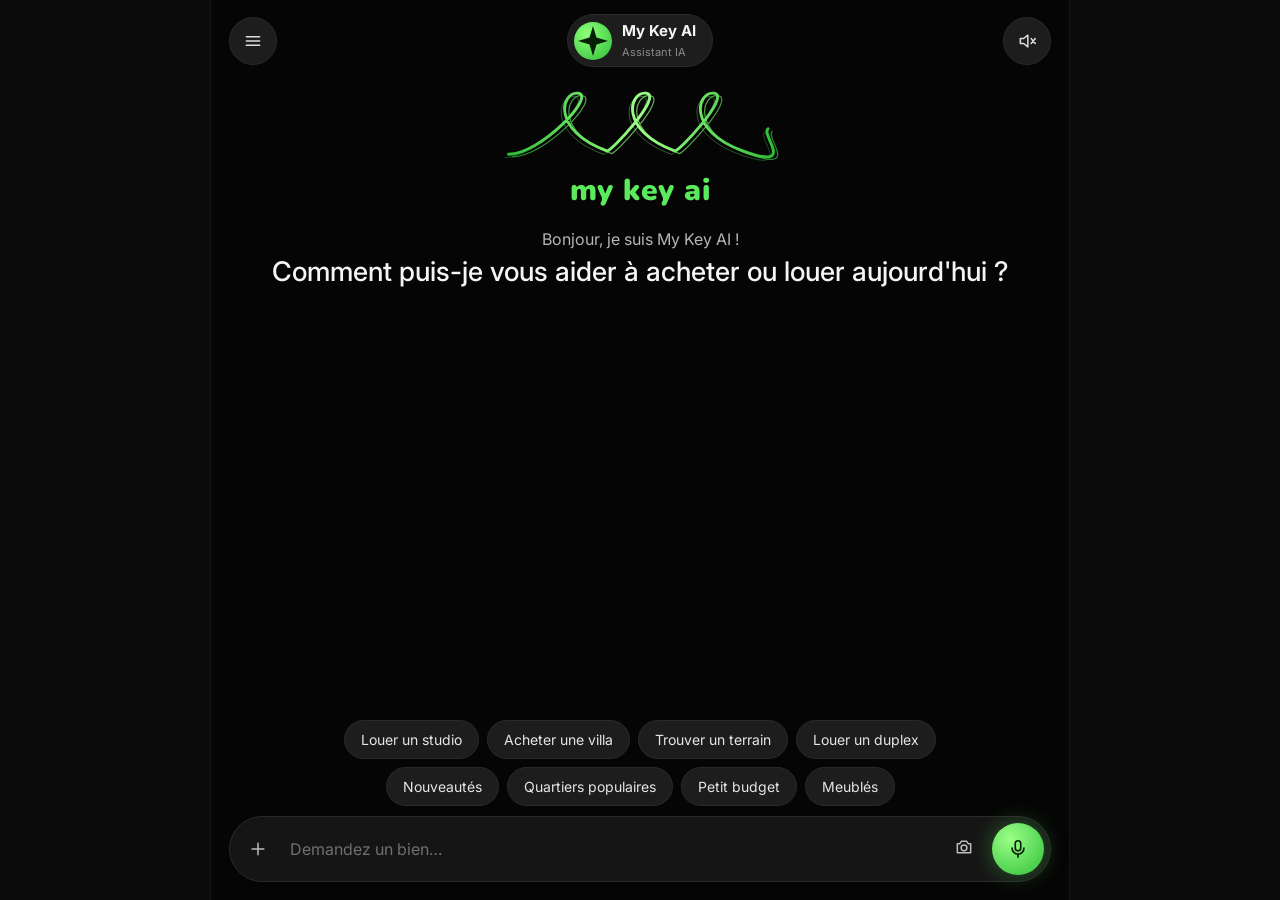
==== index.html @ deaed62e "Chat IA via n8n, appli installable (PWA) sur PC et mobile - Le chat et la recherche détaillée passen" ====
<!DOCTYPE html>
<html lang="fr">
<head>
  <meta charset="utf-8">
  <meta name="viewport" content="width=device-width, initial-scale=1, viewport-fit=cover">
  <meta name="theme-color" content="#050505">
  <meta name="description" content="My Key AI, l'assistant IA pour trouver un bien à louer ou à acheter à Abidjan.">
  <title>My Key AI</title>
  <link rel="manifest" href="manifest.webmanifest">
  <link rel="icon" type="image/png" sizes="192x192" href="icons/icon-192.png">
  <link rel="apple-touch-icon" href="icons/apple-touch-icon.png">
  <meta name="apple-mobile-web-app-capable" content="yes">
  <meta name="mobile-web-app-capable" content="yes">
  <meta name="apple-mobile-web-app-status-bar-style" content="black">
  <meta name="apple-mobile-web-app-title" content="My Key AI">
  <link rel="preconnect" href="https://fonts.googleapis.com">
  <link rel="preconnect" href="https://fonts.gstatic.com" crossorigin>
  <link href="https://fonts.googleapis.com/css2?family=Inter:wght@400;500;600;700&family=Nunito:wght@800;900&display=swap" rel="stylesheet">
  <link rel="stylesheet" href="css/styles.css">
</head>
<body>
<main class="app" id="app">

  <!-- Écran 1 : Recherche (formulaire) -->
  <section class="screen" id="screen-recherche" aria-label="Recherche">
    <div class="topbar">
      <button class="icon-btn" data-action="menu" aria-label="Menu" data-icon="menu"></button>
      <div class="segmented" role="tablist" aria-label="Type de transaction">
        <button data-tx="Vente" role="tab" aria-selected="false">Acheter</button>
        <button data-tx="Location" role="tab" class="on" aria-selected="true">Louer</button>
      </div>
      <button class="icon-btn" data-action="tts" aria-label="Lecture à voix haute" data-icon="speakerOff"></button>
    </div>
    <div class="scroll">
      <div class="logo" data-logo></div>
      <button class="card-btn" data-action="pick-place">
        <span data-icon="pin"></span>
        <span class="label">Choisir la commune / le quartier</span>
        <span class="value" id="place-value"></span>
      </button>
      <div class="chips" id="type-chips"></div>
      <textarea class="field" id="search-desc" placeholder="Décrivez le bien idéal (ex. duplex avec piscine, 3 chambres, budget 400 000)"></textarea>
      <button class="primary" data-action="search">Rechercher des biens</button>
      <div id="search-results"></div>
    </div>
  </section>

  <!-- Écran 2 : Assistant (chat) -->
  <section class="screen" id="screen-assistant" aria-label="Assistant">
    <div class="topbar">
      <button class="icon-btn" data-action="menu" aria-label="Menu" data-icon="menu"></button>
      <div class="assistant-pill">
        <span class="star" data-icon="star"></span>
        <span><strong>My Key AI</strong><small>Assistant IA</small></span>
      </div>
      <button class="icon-btn" data-action="tts" aria-label="Lecture à voix haute" data-icon="speakerOff"></button>
    </div>
    <div class="scroll" id="chat-scroll">
      <div class="hero" id="hero">
        <div class="logo" data-logo></div>
        <p>Bonjour, je suis My Key AI !</p>
        <h1>Comment puis-je vous aider à acheter ou louer aujourd'hui ?</h1>
      </div>
      <div class="chat" id="chat" aria-live="polite"></div>
    </div>
    <div class="chip-rows" id="suggestions"></div>
    <form class="composer" id="composer">
      <button type="button" class="ghost" data-action="goto-recherche" aria-label="Recherche détaillée" data-icon="plus"></button>
      <input id="chat-input" autocomplete="off" placeholder="Demandez un bien…" aria-label="Votre demande">
      <label class="ghost" aria-label="Envoyer une photo"><span data-icon="camera"></span><input type="file" accept="image/*" id="photo-input" hidden></label>
      <button type="button" class="mic-btn" data-action="goto-vocal" aria-label="Parler" id="mic-or-send" data-icon="mic"></button>
    </form>
  </section>

  <!-- Écran 3 : Vocal -->
  <section class="screen voice" id="screen-vocal" aria-label="Recherche vocale">
    <div class="topbar">
      <button class="icon-btn" data-action="goto-assistant" aria-label="Retour" data-icon="back"></button>
      <button class="icon-btn" data-action="menu" aria-label="Menu" data-icon="dots"></button>
    </div>
    <div class="logo" data-logo></div>
    <p class="hint">Dites « Montre-moi des studios à louer à Cocody » ou « villas à vendre à la Riviera ».</p>
    <div class="transcript" id="transcript"></div>
    <div class="status" id="voice-status"></div>
    <form class="fallback composer" id="voice-fallback">
      <input id="voice-text" placeholder="Le micro n'est pas disponible ici : tapez votre demande" aria-label="Votre demande">
      <button class="mic-btn" aria-label="Envoyer" data-icon="send"></button>
    </form>
    <div class="stage">
      <canvas id="wave"></canvas>
      <button class="big-mic" id="big-mic" aria-label="Commencer à parler" data-icon="mic"></button>
    </div>
    <div class="bottom">
      <button class="icon-btn" data-action="voice-stop" aria-label="Pause" data-icon="pause"></button>
      <button class="icon-btn" data-action="goto-assistant" aria-label="Fermer" data-icon="close"></button>
    </div>
  </section>

  <!-- Choix du lieu -->
  <div class="overlay" id="overlay"></div>
  <div class="sheet" id="place-sheet" role="dialog" aria-label="Choisir un lieu">
    <div class="grab"></div>
    <h2 id="sheet-title">Où cherchez-vous ?</h2>
    <input class="search" id="place-search" placeholder="Tapez un quartier : Faya, Angré, Zone 4…">
    <ul id="place-list"></ul>
  </div>

  <!-- Aide à l'installation (iPhone / iPad) -->
  <div class="sheet" id="install-help" role="dialog" aria-label="Installer l'application">
    <div class="grab"></div>
    <h2>Installer My Key AI</h2>
    <ol class="steps">
      <li>Ouvrez cette page dans <strong>Safari</strong>.</li>
      <li>Touchez le bouton <strong>Partager</strong> (le carré avec une flèche vers le haut).</li>
      <li>Choisissez <strong>« Sur l'écran d'accueil »</strong>, puis <strong>Ajouter</strong>.</li>
    </ol>
    <button class="primary" data-action="close-help">J'ai compris</button>
  </div>

  <!-- Menu -->
  <nav class="drawer" id="drawer" aria-label="Menu">
    <div class="logo small" data-logo></div>
    <a href="#assistant" data-nav="assistant"><span data-icon="chat"></span>Assistant</a>
    <a href="#recherche" data-nav="recherche"><span data-icon="search"></span>Recherche détaillée</a>
    <a href="#vocal" data-nav="vocal"><span data-icon="mic"></span>Recherche vocale</a>
    <a href="#assistant" data-action="reset"><span data-icon="close"></span>Nouvelle conversation</a>
    <button class="install-btn hidden" data-action="install"><span data-icon="download"></span>Installer l'application</button>
    <div class="meta">Les biens viennent de notre base d'annonces, vérifiées par nos agents à Abidjan. Contactez toujours l'annonceur avant de vous déplacer et ne versez jamais d'argent avant la visite.</div>
  </nav>
</main>
<script type="module" src="js/app.js"></script>
</body>
</html>
---- css/styles.css ----
:root {
  --bg: #050505;
  --surface: #151515;
  --surface-2: #1d1d1d;
  --border: #2a2a2a;
  --text: #f5f5f5;
  --muted: #8b8b8b;
  --green: #5bea5b;
  --green-2: #2fbf3a;
  --green-glow: rgba(91, 234, 91, 0.35);
  --radius: 22px;
  --font: "Inter", system-ui, -apple-system, "Segoe UI", Roboto, sans-serif;
  --logo-font: "Nunito", var(--font);
}

* { box-sizing: border-box; -webkit-tap-highlight-color: transparent; }
html, body { margin: 0; height: 100%; background: #000; color: var(--text); font-family: var(--font); }
button, input, textarea { font: inherit; color: inherit; }
button { cursor: pointer; border: 0; background: none; }
a { color: inherit; }

.app {
  position: relative; max-width: 430px; height: 100dvh; margin: 0 auto; overflow: hidden;
  background: var(--bg);
  padding: env(safe-area-inset-top) 0 env(safe-area-inset-bottom);
}
/* Tablette et ordinateur : une colonne centrée plus large, sans cadre de téléphone */
@media (min-width: 760px) {
  body { background: #0b0b0b; }
  .app { max-width: 860px; border-left: 1px solid #161616; border-right: 1px solid #161616; }
  .screen { padding: 18px 32px 24px; }
  .results { grid-template-columns: repeat(2, minmax(0, 1fr)); }
  .msg { max-width: 72%; }
  .hero h1 { font-size: 32px; }
  .logo svg { max-width: 300px; }
  .drawer { width: 320px; }
  .sheet { left: 50%; right: auto; width: 560px; transform: translate(-50%, 105%); }
  .sheet.show { transform: translate(-50%, 0); }
  .chip-rows .chips { flex-wrap: wrap; justify-content: center; }
}

.screen { position: absolute; inset: 0; display: none; flex-direction: column; padding: 14px 18px 18px; }
.screen.active { display: flex; }

/* En-tête */
.topbar { display: flex; align-items: center; justify-content: space-between; gap: 10px; min-height: 52px; }
.icon-btn {
  width: 48px; height: 48px; border-radius: 50%; display: grid; place-items: center; flex: none;
  background: var(--surface-2); border: 1px solid var(--border); color: #ddd;
}
.icon-btn:active { transform: scale(.96); }
.icon-btn.on { color: var(--green); border-color: var(--green-2); }
.icon-btn svg { width: 20px; height: 20px; }

.segmented { display: flex; padding: 4px; background: var(--surface-2); border: 1px solid var(--border); border-radius: 999px; }
.segmented button { padding: 9px 22px; border-radius: 999px; color: #cfcfcf; font-weight: 600; }
.segmented button.on { background: var(--green); color: #061006; }

.assistant-pill {
  display: flex; align-items: center; gap: 10px; padding: 6px 16px 6px 6px; border-radius: 999px;
  background: var(--surface-2); border: 1px solid var(--border);
}
.assistant-pill .star { width: 38px; height: 38px; border-radius: 50%; display: grid; place-items: center;
  background: radial-gradient(circle at 35% 30%, #8dff7a, var(--green-2)); color: #052005; }
.assistant-pill strong { display: block; font-size: 15px; }
.assistant-pill small { color: var(--muted); font-size: 11px; }

/* Logo */
.logo { display: flex; flex-direction: column; align-items: center; margin: 10px 0 4px; }
.logo svg { width: 78%; max-width: 280px; height: auto; }
.logo .word { font-family: var(--logo-font); font-weight: 900; font-size: 30px; color: var(--green); letter-spacing: .5px; margin-top: 2px; }
.logo.small svg { max-width: 190px; }
.logo.small .word { font-size: 24px; }

/* Écran recherche */
.scroll { flex: 1; overflow-y: auto; scrollbar-width: none; }
.scroll::-webkit-scrollbar { display: none; }
.card-btn {
  width: 100%; margin-top: 16px; padding: 30px 16px; border-radius: var(--radius); text-align: center;
  background: var(--surface); border: 1px solid var(--border); color: var(--text);
}
.card-btn svg { width: 40px; height: 40px; color: #cfcfcf; }
.card-btn .label { display: block; margin-top: 12px; font-size: 16px; }
.card-btn .value { display: block; margin-top: 6px; color: var(--green); font-weight: 600; }
.chips { display: flex; gap: 8px; overflow-x: auto; padding: 14px 0 2px; scrollbar-width: none; }
.chips::-webkit-scrollbar { display: none; }
.chips.wrap { flex-wrap: wrap; overflow: visible; }
.chip {
  flex: none; padding: 10px 16px; border-radius: 999px; background: var(--surface-2);
  border: 1px solid var(--border); color: #e6e6e6; font-size: 14px; white-space: nowrap;
}
.chip.on { background: rgba(91,234,91,.12); border-color: var(--green); color: var(--green); }
.field {
  width: 100%; margin-top: 14px; min-height: 92px; padding: 14px 16px; border-radius: 18px; resize: none;
  background: var(--surface); border: 1px solid var(--border); color: var(--text); outline: none;
}
.field:focus { border-color: var(--green-2); }
.field::placeholder { color: #6f6f6f; }
.primary {
  width: 100%; margin-top: 16px; padding: 15px; border-radius: 16px; font-weight: 600; font-size: 15px;
  background: var(--green); color: #061006;
}
.primary:active { filter: brightness(.92); }

/* Écran assistant */
.hero { text-align: center; padding: 6px 4px 0; }
.hero p { color: #b5b5b5; margin: 18px 0 6px; }
.hero h1 { font-size: 27px; font-weight: 500; line-height: 1.25; margin: 0; }
.chat { display: flex; flex-direction: column; gap: 12px; padding: 8px 0 12px; }
.msg { max-width: 88%; padding: 11px 14px; border-radius: 18px; line-height: 1.4; font-size: 15px; }
.msg.user { align-self: flex-end; background: var(--green); color: #061006; border-bottom-right-radius: 6px; }
.msg.bot { align-self: flex-start; background: var(--surface-2); border: 1px solid var(--border); border-bottom-left-radius: 6px; }
.msg.typing span { display: inline-block; width: 6px; height: 6px; margin: 0 2px; border-radius: 50%; background: #888; animation: blink 1s infinite; }
.msg.typing span:nth-child(2) { animation-delay: .15s; } .msg.typing span:nth-child(3) { animation-delay: .3s; }
@keyframes blink { 50% { opacity: .2; } }
.chip-rows { display: grid; gap: 8px; padding-top: 8px; }
.chip-rows .chips { padding: 0; }
.composer {
  display: flex; align-items: center; gap: 8px; margin-top: 10px; padding: 6px 6px 6px 8px;
  background: var(--surface); border: 1px solid var(--border); border-radius: 999px;
}
.composer input { flex: 1; min-width: 0; background: none; border: 0; outline: none; padding: 10px 4px; }
.composer input::placeholder { color: #6f6f6f; }
.composer .ghost { width: 40px; height: 40px; border-radius: 50%; display: grid; place-items: center; color: #bdbdbd; }
.composer .ghost svg { width: 20px; height: 20px; }
.mic-btn {
  width: 52px; height: 52px; border-radius: 50%; display: grid; place-items: center; flex: none;
  background: radial-gradient(circle at 35% 30%, #9bff86, var(--green-2)); color: #052005;
  box-shadow: 0 0 22px var(--green-glow);
}
.mic-btn svg { width: 22px; height: 22px; }

/* Résultats */
.results { display: grid; gap: 12px; margin-top: 4px; }
.listing { border-radius: 18px; overflow: hidden; background: var(--surface); border: 1px solid var(--border); }
.listing .media { height: 130px; position: relative; display: grid; place-items: center;
  background: radial-gradient(120% 120% at 20% 0%, #1f3a1f, #0e140e 60%, #0a0a0a); color: #3d8a3d; }
.listing .media img { width: 100%; height: 100%; object-fit: cover; }
.listing .media svg { width: 44px; height: 44px; }
.listing .tag { position: absolute; top: 10px; left: 10px; padding: 4px 10px; border-radius: 999px; font-size: 12px; font-weight: 600;
  background: rgba(0,0,0,.6); border: 1px solid var(--border); }
.listing .tag.sale { color: #ffd166; } .listing .tag.rent { color: var(--green); }
.listing .body { padding: 12px 14px 14px; }
.listing h3 { margin: 0; font-size: 15px; font-weight: 600; }
.listing .loc { color: var(--muted); font-size: 13px; margin-top: 3px; }
.listing .price { color: var(--green); font-weight: 700; margin-top: 8px; }
.listing .facts { display: flex; flex-wrap: wrap; gap: 6px; margin-top: 8px; }
.listing .facts span { font-size: 12px; padding: 4px 8px; border-radius: 8px; background: var(--surface-2); color: #cfcfcf; }
.listing .actions { display: flex; gap: 8px; margin-top: 12px; }
.listing .actions a, .listing .actions span {
  flex: 1; text-align: center; padding: 10px; border-radius: 12px; font-size: 13px; font-weight: 600; text-decoration: none;
  background: var(--surface-2); border: 1px solid var(--border);
}
.listing .actions .wa { background: var(--green); color: #061006; border: 0; }
.listing .actions .off { color: var(--muted); }
.listing .contact { font-size: 12px; color: var(--muted); margin-top: 8px; }
.note { font-size: 12px; color: var(--muted); text-align: center; margin: 8px 0; }

/* Écran vocal */
.voice { justify-content: flex-start; background: radial-gradient(120% 70% at 50% 108%, #1f7a2a 0%, #0b2a0f 38%, var(--bg) 70%); }
.voice .hint { text-align: center; color: #9a9a9a; margin: 14px 24px 0; line-height: 1.45; }
.voice .transcript { text-align: center; font-size: 22px; min-height: 64px; margin: 26px 12px 0; line-height: 1.35; }
.voice .status { text-align: center; color: var(--green); font-size: 13px; min-height: 18px; margin-top: 8px; }
.voice .stage { margin-top: auto; position: relative; height: 200px; display: grid; place-items: center; }
.voice canvas { position: absolute; inset: 0; width: 100%; height: 100%; }
.voice .big-mic {
  position: relative; width: 92px; height: 92px; border-radius: 50%; display: grid; place-items: center;
  background: radial-gradient(circle at 35% 30%, #9bff86, var(--green-2)); color: #052005;
  box-shadow: 0 0 0 10px rgba(91,234,91,.12), 0 0 50px var(--green-glow);
}
.voice .big-mic svg { width: 32px; height: 32px; }
.voice .big-mic.listening { animation: pulse 1.4s ease-in-out infinite; }
@keyframes pulse { 50% { box-shadow: 0 0 0 18px rgba(91,234,91,.08), 0 0 70px var(--green-glow); } }
.voice .bottom { display: flex; justify-content: space-between; align-items: center; }
.voice .fallback { display: none; margin-top: 14px; }
.voice .fallback.show { display: block; }

/* Feuilles (lieu, menu) */
.overlay { position: absolute; inset: 0; background: rgba(0,0,0,.55); display: none; z-index: 20; }
.overlay.show { display: block; }
.sheet {
  position: absolute; left: 0; right: 0; bottom: 0; max-height: 82%; display: flex; flex-direction: column;
  background: #101010; border-top: 1px solid var(--border); border-radius: 26px 26px 0 0; padding: 10px 18px 18px;
  transform: translateY(105%); transition: transform .25s ease, visibility .25s; z-index: 30; visibility: hidden;
}
.sheet.show { transform: none; visibility: visible; }
.sheet .grab { width: 44px; height: 5px; border-radius: 9px; background: #333; margin: 2px auto 12px; }
.sheet h2 { font-size: 18px; margin: 0 0 10px; display: flex; align-items: center; gap: 8px; }
.sheet .back { color: var(--green); font-size: 14px; }
.sheet input.search { width: 100%; padding: 12px 14px; border-radius: 14px; background: var(--surface-2); border: 1px solid var(--border); outline: none; }
.sheet ul { list-style: none; margin: 10px 0 0; padding: 0; overflow-y: auto; }
.sheet li button { width: 100%; text-align: left; padding: 14px 6px; border-bottom: 1px solid #1f1f1f; display: flex; justify-content: space-between; }
.sheet li button small { color: var(--muted); }
.sheet li button.all { color: var(--green); font-weight: 600; }

.drawer {
  position: absolute; top: 0; bottom: 0; left: 0; width: 78%; background: #0f0f0f; border-right: 1px solid var(--border);
  padding: 24px 18px; transform: translateX(-102%); transition: transform .25s ease, visibility .25s; visibility: hidden; z-index: 30; display: flex; flex-direction: column; gap: 6px;
}
.drawer.show { transform: none; visibility: visible; }
.drawer a { text-decoration: none; padding: 14px 10px; border-radius: 12px; display: flex; gap: 12px; align-items: center; }
.drawer a:hover, .drawer a.current { background: var(--surface-2); color: var(--green); }
.drawer .meta { margin-top: auto; font-size: 12px; color: var(--muted); line-height: 1.5; }
.drawer svg { width: 20px; height: 20px; }
.hidden { display: none !important; }

/* Ajouts : chat IA, installation */
.listing .media > svg { position: absolute; }
.listing .media img { position: absolute; inset: 0; }
.listing .tag.demo { left: auto; right: 10px; color: #ffb4a8; }
.listing .cond { font-size: 12px; color: #b5b5b5; margin-top: 8px; }
.listing .contact a { color: inherit; }
.msg.error { border-color: #5a2a2a; }
.msg .retry { display: inline-block; margin-left: 6px; padding: 4px 12px; border-radius: 999px; background: var(--green); color: #061006; font-weight: 600; font-size: 13px; }
.secondary {
  width: 100%; margin: 14px 0 6px; padding: 13px; border-radius: 16px; font-weight: 600;
  background: var(--surface-2); border: 1px solid var(--border); color: var(--green);
}
#search-results .msg { max-width: 100%; margin: 16px 0 12px; }
.primary:disabled { opacity: .7; cursor: progress; }
.composer.busy .mic-btn { opacity: .6; }
.chip:disabled { opacity: .5; }
.install-btn { padding: 14px 10px; border-radius: 12px; display: flex; gap: 12px; align-items: center; color: var(--green); text-align: left; }
.install-btn:hover { background: var(--surface-2); }
.steps { margin: 4px 0 6px; padding-left: 20px; line-height: 1.7; color: #dcdcdc; }
:focus-visible { outline: 2px solid var(--green); outline-offset: 2px; }
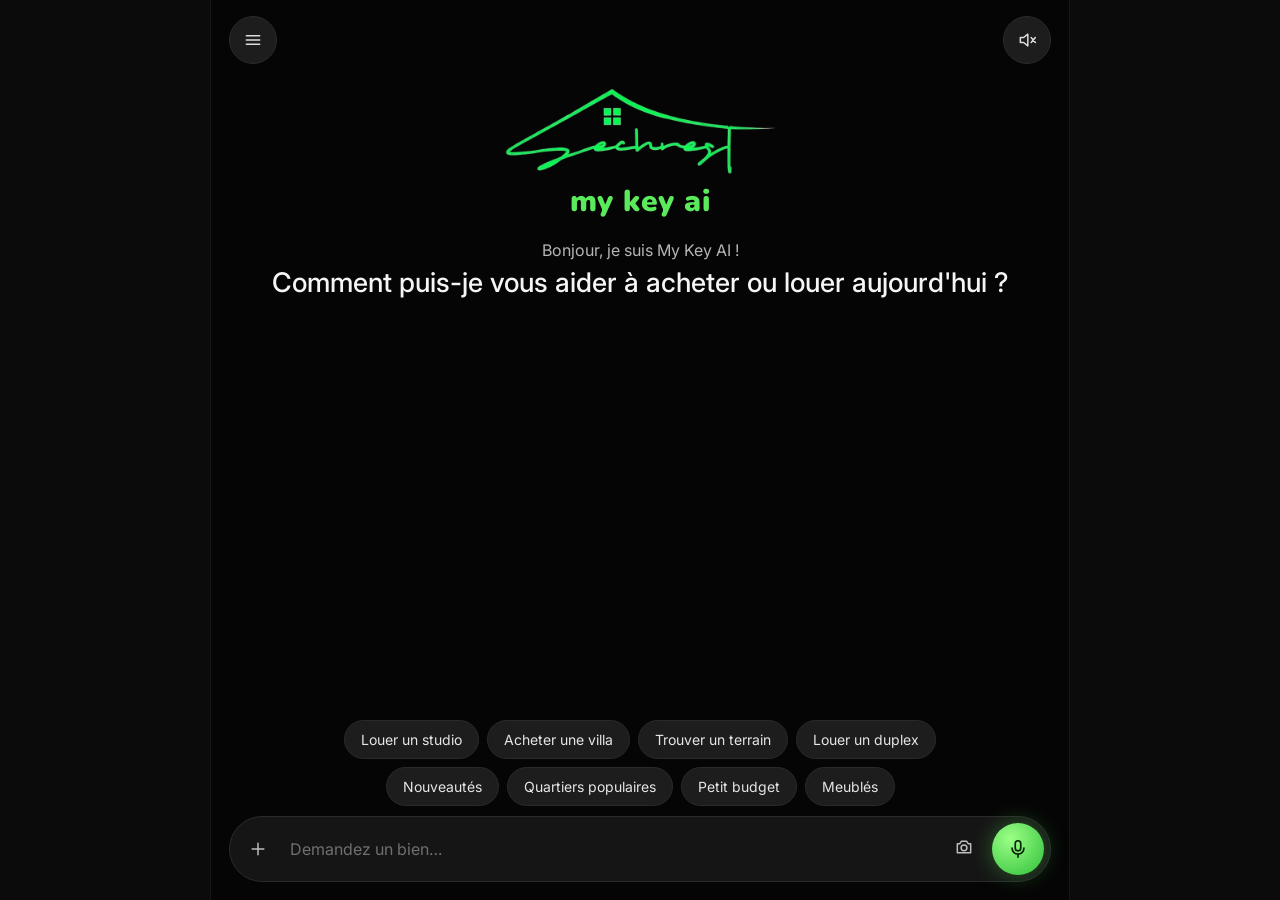
==== commit 70a74f8e: "Retrait du badge « My Key AI – Assistant IA » en haut du chat Co-Authored-By: Claude Opus 5.5 <norep" ====
--- a/index.html
+++ b/index.html
@@ -49,10 +49,6 @@
   <section class="screen" id="screen-assistant" aria-label="Assistant">
     <div class="topbar">
       <button class="icon-btn" data-action="menu" aria-label="Menu" data-icon="menu"></button>
-      <div class="assistant-pill">
-        <span class="star" data-icon="star"></span>
-        <span><strong>My Key AI</strong><small>Assistant IA</small></span>
-      </div>
       <button class="icon-btn" data-action="tts" aria-label="Lecture à voix haute" data-icon="speakerOff"></button>
     </div>
     <div class="scroll" id="chat-scroll">
--- a/css/styles.css
+++ b/css/styles.css
@@ -32,7 +32,7 @@
   .results { grid-template-columns: repeat(2, minmax(0, 1fr)); }
   .msg { max-width: 72%; }
   .hero h1 { font-size: 32px; }
-  .logo svg { max-width: 300px; }
+  .logo img { max-width: 300px; }
   .drawer { width: 320px; }
   .sheet { left: 50%; right: auto; width: 560px; transform: translate(-50%, 105%); }
   .sheet.show { transform: translate(-50%, 0); }
@@ -56,20 +56,11 @@
 .segmented button { padding: 9px 22px; border-radius: 999px; color: #cfcfcf; font-weight: 600; }
 .segmented button.on { background: var(--green); color: #061006; }
 
-.assistant-pill {
-  display: flex; align-items: center; gap: 10px; padding: 6px 16px 6px 6px; border-radius: 999px;
-  background: var(--surface-2); border: 1px solid var(--border);
-}
-.assistant-pill .star { width: 38px; height: 38px; border-radius: 50%; display: grid; place-items: center;
-  background: radial-gradient(circle at 35% 30%, #8dff7a, var(--green-2)); color: #052005; }
-.assistant-pill strong { display: block; font-size: 15px; }
-.assistant-pill small { color: var(--muted); font-size: 11px; }
-
 /* Logo */
 .logo { display: flex; flex-direction: column; align-items: center; margin: 10px 0 4px; }
-.logo svg { width: 78%; max-width: 280px; height: auto; }
+.logo img { width: 78%; max-width: 280px; height: auto; }
 .logo .word { font-family: var(--logo-font); font-weight: 900; font-size: 30px; color: var(--green); letter-spacing: .5px; margin-top: 2px; }
-.logo.small svg { max-width: 190px; }
+.logo.small img { max-width: 190px; }
 .logo.small .word { font-size: 24px; }
 
 /* Écran recherche */
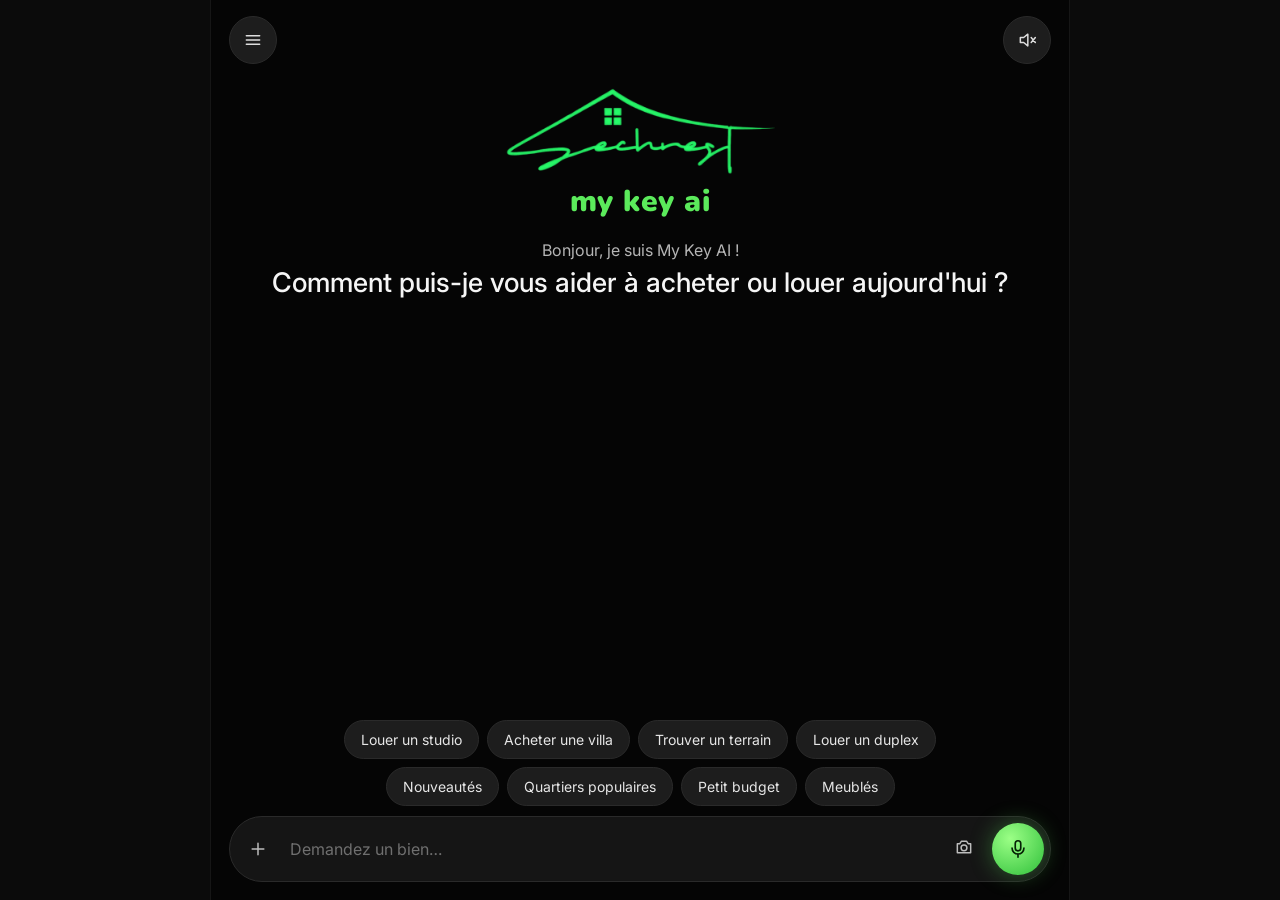
==== commit 8bc8b69f: "Bouton Mode clair / Mode sombre dans le menu Co-Authored-By: Claude Opus 5.5 <noreply@anthropic.com>" ====
--- a/index.html
+++ b/index.html
@@ -6,6 +6,7 @@
   <meta name="theme-color" content="#050505">
   <meta name="description" content="My Key AI, l'assistant IA pour trouver un bien à louer ou à acheter à Abidjan.">
   <title>My Key AI</title>
+  <script>try { if (localStorage.getItem("mykeyai.theme") === "light") { document.documentElement.dataset.theme = "light"; document.querySelector('meta[name="theme-color"]').content = "#ffffff"; } } catch (e) {}</script>
   <link rel="manifest" href="manifest.webmanifest">
   <link rel="icon" type="image/png" sizes="192x192" href="icons/icon-192.png">
   <link rel="apple-touch-icon" href="icons/apple-touch-icon.png">
@@ -15,10 +16,16 @@
   <meta name="apple-mobile-web-app-title" content="My Key AI">
   <link rel="preconnect" href="https://fonts.googleapis.com">
   <link rel="preconnect" href="https://fonts.gstatic.com" crossorigin>
-  <link href="https://fonts.googleapis.com/css2?family=Inter:wght@400;500;600;700&family=Nunito:wght@800;900&display=swap" rel="stylesheet">
+  <link href="https://fonts.googleapis.com/css2?family=Inter:wght@400;500;600;700&family=Montserrat:wght@400&family=Nunito:wght@800;900&display=swap" rel="stylesheet">
   <link rel="stylesheet" href="css/styles.css">
 </head>
 <body>
+<!-- Écran d'ouverture animé (blanc puis vert), avant l'interface principale -->
+<div id="splash" role="status" aria-label="Chargement de My Key AI">
+  <div class="splash-logo"></div>
+  <p class="splash-tag">Une solution en 1 clic !</p>
+  <div class="splash-spin"></div>
+</div>
 <main class="app" id="app">
 
   <!-- Écran 1 : Recherche (formulaire) -->
@@ -120,6 +127,7 @@
     <a href="#recherche" data-nav="recherche"><span data-icon="search"></span>Recherche détaillée</a>
     <a href="#vocal" data-nav="vocal"><span data-icon="mic"></span>Recherche vocale</a>
     <a href="#assistant" data-action="reset"><span data-icon="close"></span>Nouvelle conversation</a>
+    <button class="theme-btn" data-action="theme" id="theme-btn"><span data-icon="sun"></span><span class="label">Mode clair (fond blanc)</span></button>
     <button class="install-btn hidden" data-action="install"><span data-icon="download"></span>Installer l'application</button>
     <div class="meta">Les biens viennent de notre base d'annonces, vérifiées par nos agents à Abidjan. Contactez toujours l'annonceur avant de vous déplacer et ne versez jamais d'argent avant la visite.</div>
   </nav>
--- a/css/styles.css
+++ b/css/styles.css
@@ -32,7 +32,7 @@
   .results { grid-template-columns: repeat(2, minmax(0, 1fr)); }
   .msg { max-width: 72%; }
   .hero h1 { font-size: 32px; }
-  .logo img { max-width: 300px; }
+  .logo .logo-mark { max-width: 300px; }
   .drawer { width: 320px; }
   .sheet { left: 50%; right: auto; width: 560px; transform: translate(-50%, 105%); }
   .sheet.show { transform: translate(-50%, 0); }
@@ -58,9 +58,10 @@
 
 /* Logo */
 .logo { display: flex; flex-direction: column; align-items: center; margin: 10px 0 4px; }
-.logo img { width: 78%; max-width: 280px; height: auto; }
+.logo .logo-mark { display: block; width: 78%; max-width: 280px; aspect-ratio: 690 / 240; background-color: var(--logo-color, #27fe6b);
+  -webkit-mask: url("../img/logo.png") center / contain no-repeat; mask: url("../img/logo.png") center / contain no-repeat; }
 .logo .word { font-family: var(--logo-font); font-weight: 900; font-size: 30px; color: var(--green); letter-spacing: .5px; margin-top: 2px; }
-.logo.small img { max-width: 190px; }
+.logo.small .logo-mark { max-width: 190px; }
 .logo.small .word { font-size: 24px; }
 
 /* Écran recherche */
@@ -215,3 +216,78 @@
 .install-btn:hover { background: var(--surface-2); }
 .steps { margin: 4px 0 6px; padding-left: 20px; line-height: 1.7; color: #dcdcdc; }
 :focus-visible { outline: 2px solid var(--green); outline-offset: 2px; }
+
+/* Écran d'ouverture : blanc + logo vert, puis vert + logo blanc, puis fondu vers l'appli */
+#splash {
+  --s-green: #009a44; --s-white: #ffffff;
+  position: fixed; inset: 0; z-index: 1000; display: flex; flex-direction: column; align-items: center;
+  justify-content: center; background: var(--s-white); color: var(--s-green);
+  animation: splash-bg 4.5s ease-in-out forwards;
+}
+#splash .splash-logo {
+  width: min(82vw, 560px); aspect-ratio: 690 / 240; background-color: currentColor;
+  -webkit-mask: url("../img/logo.png") center / contain no-repeat; mask: url("../img/logo.png") center / contain no-repeat;
+  animation: splash-logo-in .9s ease-out both;
+}
+#splash .splash-tag {
+  margin: clamp(28px, 7vh, 64px) 0 0; font-family: "Montserrat", var(--font); font-weight: 400;
+  font-size: clamp(17px, 4.6vw, 24px); letter-spacing: .3px; color: currentColor;
+  animation: splash-text-in .8s .35s ease-out both;
+}
+#splash .splash-spin {
+  position: absolute; bottom: max(7vh, calc(24px + env(safe-area-inset-bottom))); width: 54px; height: 54px; border-radius: 50%;
+  border: 4px solid transparent; border-top-color: currentColor; border-right-color: currentColor; border-bottom-color: currentColor;
+  animation: splash-spin .9s linear infinite;
+}
+#splash.done { display: none; }
+@keyframes splash-bg {
+  0%, 38%  { background: var(--s-white); color: var(--s-green); opacity: 1; visibility: visible; }
+  50%, 84% { background: var(--s-green); color: var(--s-white); opacity: 1; visibility: visible; }
+  100%     { background: var(--s-green); color: var(--s-white); opacity: 0; visibility: hidden; }
+}
+@keyframes splash-logo-in { from { opacity: 0; transform: translateY(12px) scale(.96); } to { opacity: 1; transform: none; } }
+@keyframes splash-text-in { from { opacity: 0; transform: translateY(8px); } to { opacity: 1; transform: none; } }
+@keyframes splash-spin { to { transform: rotate(360deg); } }
+@media (prefers-reduced-motion: reduce) {
+  #splash .splash-logo, #splash .splash-tag { animation: none; }
+}
+
+/* Thème clair (bouton « Mode clair » dans le menu) */
+:root[data-theme="light"] {
+  --logo-color: #009a44;
+  --bg: #ffffff; --surface: #f4f6f4; --surface-2: #eceff0; --border: #dde3de;
+  --text: #121212; --muted: #6a6f6b; --green: #009a44; --green-2: #00863b; --green-glow: rgba(0,154,68,.25);
+}
+:root[data-theme="light"] { background: #f2f4f2; }
+:root[data-theme="light"] body { background: #f2f4f2; }
+@media (min-width: 760px) { :root[data-theme="light"] .app { border-color: #e3e7e3; } }
+:root[data-theme="light"] .icon-btn { color: #333; }
+:root[data-theme="light"] .segmented button { color: #444; }
+:root[data-theme="light"] .segmented button.on,
+:root[data-theme="light"] .primary,
+:root[data-theme="light"] .msg.user,
+:root[data-theme="light"] .listing .actions .wa,
+:root[data-theme="light"] .msg .retry { color: #fff; }
+:root[data-theme="light"] .card-btn svg { color: #555; }
+:root[data-theme="light"] .chip { color: #222; }
+:root[data-theme="light"] .chip.on { background: rgba(0,154,68,.10); }
+:root[data-theme="light"] .field::placeholder, :root[data-theme="light"] .composer input::placeholder { color: #8a8f8b; }
+:root[data-theme="light"] .hero p, :root[data-theme="light"] .listing .cond { color: #555; }
+:root[data-theme="light"] .composer .ghost { color: #555; }
+:root[data-theme="light"] .mic-btn, :root[data-theme="light"] .voice .big-mic { background: radial-gradient(circle at 35% 30%, #3fd46f, #009a44); color: #fff; }
+:root[data-theme="light"] .listing .media { background: radial-gradient(120% 120% at 20% 0%, #dff3e4, #eef6f0 60%, #f6f8f6); color: #3e9a5a; }
+:root[data-theme="light"] .listing .tag { background: rgba(255,255,255,.85); }
+:root[data-theme="light"] .listing .tag.sale { color: #a86b00; }
+:root[data-theme="light"] .listing .tag.demo { color: #b4402e; }
+:root[data-theme="light"] .listing .facts span { color: #333; }
+:root[data-theme="light"] .voice { background: radial-gradient(120% 70% at 50% 108%, #9fe3b4 0%, #e4f6e9 38%, var(--bg) 70%); }
+:root[data-theme="light"] .voice .hint { color: #666; }
+:root[data-theme="light"] .overlay { background: rgba(0,0,0,.35); }
+:root[data-theme="light"] .sheet, :root[data-theme="light"] .drawer { background: #ffffff; }
+:root[data-theme="light"] .sheet .grab { background: #ccc; }
+:root[data-theme="light"] .sheet li button { border-bottom-color: #eceeec; }
+:root[data-theme="light"] .msg.typing span { background: #999; }
+:root[data-theme="light"] .msg.error { border-color: #e7b9b2; }
+:root[data-theme="light"] .steps { color: #333; }
+.theme-btn { padding: 14px 10px; border-radius: 12px; display: flex; gap: 12px; align-items: center; text-align: left; }
+.theme-btn:hover { background: var(--surface-2); color: var(--green); }
